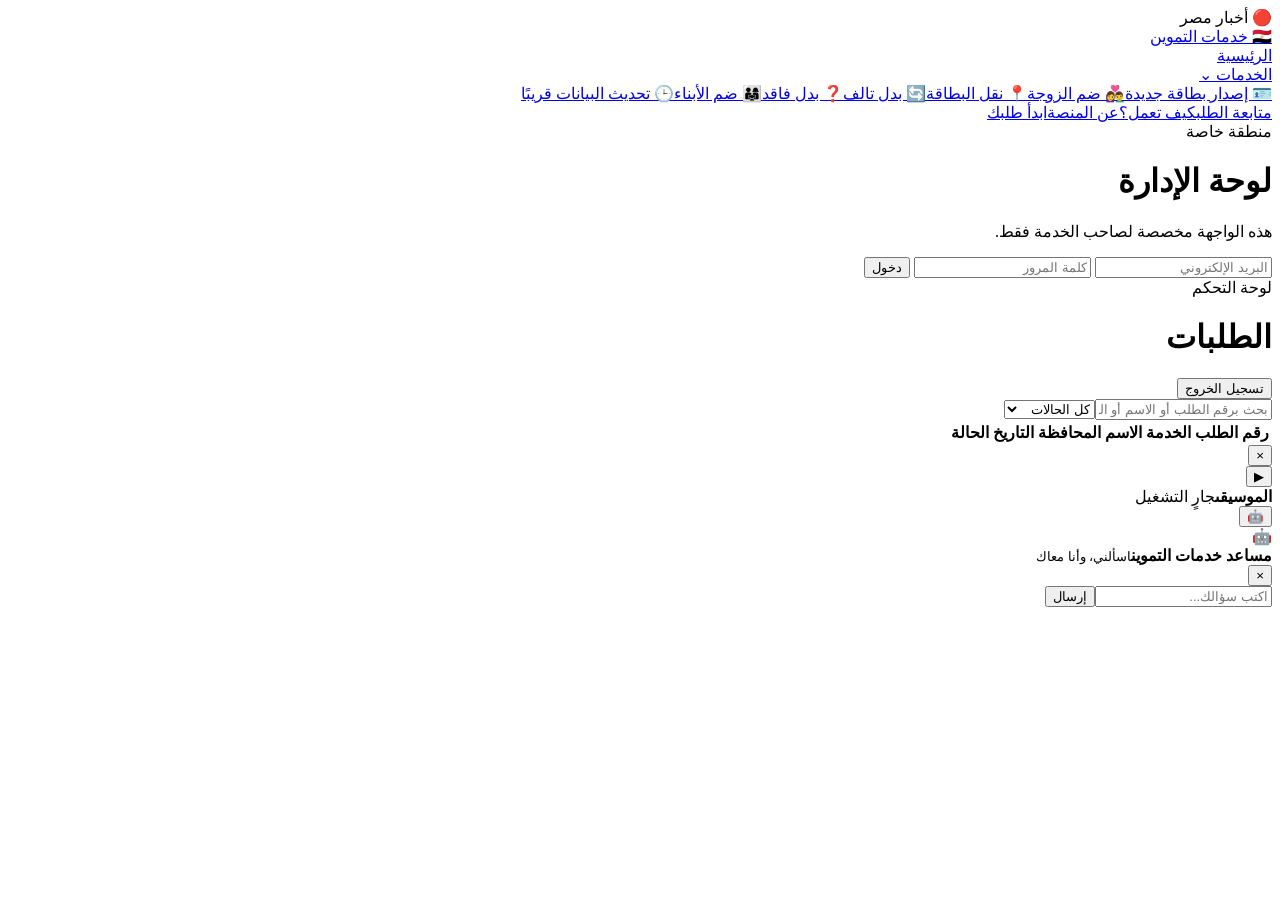
==== admin.html @ 3c785cfc "Add files via upload" ====
<!doctype html>
<html lang="ar" dir="rtl">
<head><meta charset="UTF-8"><meta name="viewport" content="width=device-width,initial-scale=1"><title>لوحة الإدارة | خدمات التموين</title><link rel="stylesheet" href="css/style.css"></head>
<body><div class="news-ticker"><div class="news-label">🔴 أخبار مصر</div><div class="news-viewport"><div id="newsTrack" class="news-track"></div></div></div><nav class="site-main-nav"><div class="nav-inner"><a class="brand-mini" href="index.html">🇪🇬 خدمات التموين</a><div class="nav-links"><a href="index.html">الرئيسية</a><div class="nav-dropdown"><a href="services.html" class="nav-services-link">الخدمات <span class="nav-chevron">⌄</span></a><div class="services-menu" aria-label="قائمة الخدمات"><a href="request.html?service=new-card">🪪 إصدار بطاقة جديدة</a><a href="request.html?service=add-wife">👩‍❤️‍👨 ضم الزوجة</a><a href="request.html?service=transfer">📍 نقل البطاقة</a><a href="request.html?service=damaged">🔄 بدل تالف</a><a href="request.html?service=lost">❓ بدل فاقد</a><a href="request.html?service=children">👨‍👩‍👧 ضم الأبناء</a><a href="services.html#update-data">🕒 تحديث البيانات <span class="soon-mini">قريبًا</span></a></div></div><a href="track.html">متابعة الطلب</a><a href="index.html#steps">كيف تعمل؟</a><a href="index.html#about">عن المنصة</a><a class="nav-cta" href="request.html">ابدأ طلبك</a></div></div></nav><main class="page"><div class="container">
  <div id="loginPanel" class="auth-card">
    <span class="eyebrow">منطقة خاصة</span><h1>لوحة الإدارة</h1><p>هذه الواجهة مخصصة لصاحب الخدمة فقط.</p>
    <input id="adminEmail" type="email" placeholder="البريد الإلكتروني" autocomplete="username">
    <input id="adminPassword" type="password" placeholder="كلمة المرور" autocomplete="current-password">
    <button id="loginBtn" class="btn btn-primary btn-full">دخول</button>
    <div id="loginMsg" class="form-message"></div>
  </div>
  <div id="dashboard" class="hidden">
    <div class="dashboard-head"><div><span class="eyebrow">لوحة التحكم</span><h1>الطلبات</h1></div><button id="logoutBtn" class="btn btn-outline">تسجيل الخروج</button></div>
    <div id="stats" class="stats"></div>
    <div class="toolbar"><input id="searchOrders" placeholder="بحث برقم الطلب أو الاسم أو الهاتف"><select id="statusFilter"><option value="">كل الحالات</option><option value="new">جديد</option><option value="reviewing">قيد المراجعة</option><option value="completed">مكتمل</option><option value="rejected">مرفوض</option></select></div>
    <div class="table-wrap"><table><thead><tr><th>رقم الطلب</th><th>الخدمة</th><th>الاسم</th><th>المحافظة</th><th>التاريخ</th><th>الحالة</th><th></th></tr></thead><tbody id="ordersBody"></tbody></table></div>
    <div id="orderDetails" class="modal hidden"><div class="modal-box"><button id="closeModal" class="modal-close">×</button><div id="detailsContent"></div></div></div>
  </div>
</div></main>
<script src="js/config.js"></script><script src="js/location-data.js"></script><script src="js/app.js"></script><script src="js/admin.js"></script>



<div class="music-player" id="musicPlayer"><button id="musicToggle" class="music-toggle" type="button">▶</button><div class="music-meta"><strong>الموسيقى</strong><span id="musicState">جارٍ التشغيل</span></div><audio id="siteMusic" preload="auto" loop><source src="assets/music.mp3" type="audio/mpeg"></audio></div><script src="js/music.js"></script><script src="js/news.js"></script><script src="js/site-info.js"></script><button class="chatbot-launch" id="chatbotLaunch" aria-label="افتح مساعد خدمات التموين" aria-expanded="false"><span class="bot-avatar" aria-hidden="true">🤖</span><span class="bot-pulse"></span></button><section class="chatbot-panel" id="chatbotPanel"><div class="chatbot-head"><div class="chatbot-title"><span class="chatbot-mini-avatar">🤖</span><div><strong>مساعد خدمات التموين</strong><small>اسألني، وأنا معاك</small></div></div><button id="chatbotClose" type="button">×</button></div><div id="chatbotMessages" class="chatbot-messages"></div><form id="chatbotForm" class="chatbot-form"><input id="chatbotInput" placeholder="اكتب سؤالك..." autocomplete="off"><button type="submit">إرسال</button></form></section><script src="js/chatbot.js"></script><script src="js/announcement.js"></script><script src="js/site-nav.js"></script></body></html>
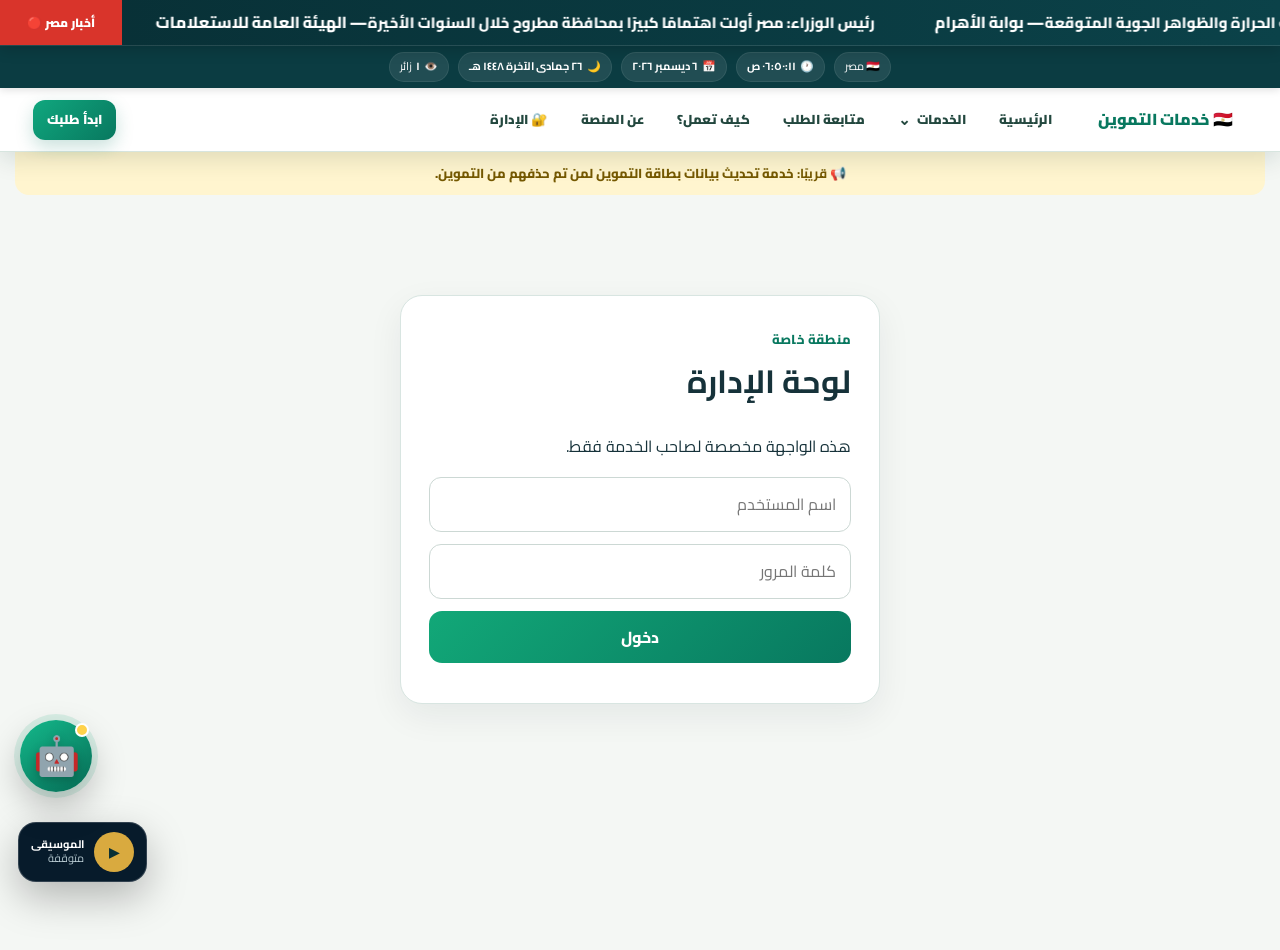
==== commit 9daf4e7d: "Add files via upload" ====
--- a/admin.html
+++ b/admin.html
@@ -1,10 +1,10 @@
 <!doctype html>
 <html lang="ar" dir="rtl">
 <head><meta charset="UTF-8"><meta name="viewport" content="width=device-width,initial-scale=1"><title>لوحة الإدارة | خدمات التموين</title><link rel="stylesheet" href="css/style.css"></head>
-<body><div class="news-ticker"><div class="news-label">🔴 أخبار مصر</div><div class="news-viewport"><div id="newsTrack" class="news-track"></div></div></div><nav class="site-main-nav"><div class="nav-inner"><a class="brand-mini" href="index.html">🇪🇬 خدمات التموين</a><div class="nav-links"><a href="index.html">الرئيسية</a><div class="nav-dropdown"><a href="services.html" class="nav-services-link">الخدمات <span class="nav-chevron">⌄</span></a><div class="services-menu" aria-label="قائمة الخدمات"><a href="request.html?service=new-card">🪪 إصدار بطاقة جديدة</a><a href="request.html?service=add-wife">👩‍❤️‍👨 ضم الزوجة</a><a href="request.html?service=transfer">📍 نقل البطاقة</a><a href="request.html?service=damaged">🔄 بدل تالف</a><a href="request.html?service=lost">❓ بدل فاقد</a><a href="request.html?service=children">👨‍👩‍👧 ضم الأبناء</a><a href="services.html#update-data">🕒 تحديث البيانات <span class="soon-mini">قريبًا</span></a></div></div><a href="track.html">متابعة الطلب</a><a href="index.html#steps">كيف تعمل؟</a><a href="index.html#about">عن المنصة</a><a class="nav-cta" href="request.html">ابدأ طلبك</a></div></div></nav><main class="page"><div class="container">
+<body><div class="news-ticker"><div class="news-label">🔴 أخبار مصر</div><div class="news-viewport"><div id="newsTrack" class="news-track"></div></div></div><nav class="site-main-nav"><div class="nav-inner"><a class="brand-mini" href="index.html">🇪🇬 خدمات التموين</a><div class="nav-links"><a href="index.html">الرئيسية</a><div class="nav-dropdown"><a href="services.html" class="nav-services-link">الخدمات <span class="nav-chevron">⌄</span></a><div class="services-menu" aria-label="قائمة الخدمات"><a href="request.html?service=new-card">🪪 إصدار بطاقة جديدة</a><a href="request.html?service=add-wife">👩‍❤️‍👨 ضم الزوجة</a><a href="request.html?service=transfer">📍 نقل البطاقة</a><a href="request.html?service=damaged">🔄 بدل تالف</a><a href="request.html?service=lost">❓ بدل فاقد</a><a href="request.html?service=children">👨‍👩‍👧 ضم الأبناء</a><a href="services.html#update-data">🕒 تحديث البيانات <span class="soon-mini">قريبًا</span></a></div></div><a href="track.html">متابعة الطلب</a><a href="index.html#steps">كيف تعمل؟</a><a href="index.html#about">عن المنصة</a><a class="admin-login-link" href="admin.html" title="دخول الإدارة">🔐 الإدارة</a><a class="nav-cta" href="request.html">ابدأ طلبك</a></div></div></nav><main class="page"><div class="container">
   <div id="loginPanel" class="auth-card">
     <span class="eyebrow">منطقة خاصة</span><h1>لوحة الإدارة</h1><p>هذه الواجهة مخصصة لصاحب الخدمة فقط.</p>
-    <input id="adminEmail" type="email" placeholder="البريد الإلكتروني" autocomplete="username">
+    <input id="adminUsername" type="text" placeholder="اسم المستخدم" autocomplete="username">
     <input id="adminPassword" type="password" placeholder="كلمة المرور" autocomplete="current-password">
     <button id="loginBtn" class="btn btn-primary btn-full">دخول</button>
     <div id="loginMsg" class="form-message"></div>
--- a/css/style.css
+++ b/css/style.css
@@ -0,0 +1,158 @@
+@import url('https://fonts.googleapis.com/css2?family=Cairo:wght@400;500;600;700;800&display=swap');
+:root{--navy:#082f35;--navy2:#0f4a50;--green:#12a878;--green2:#08785f;--gold:#d9aa3f;--red:#c93b35;--bg:#f4f7f4;--text:#16323a;--muted:#63777b;--line:#d8e5e1;--white:#fff;--cream:#fbf8ef;--mint:#e6f5ef}
+*{box-sizing:border-box}html{scroll-behavior:smooth}body{margin:0;font-family:Cairo,Arial,sans-serif;color:var(--text);background:var(--bg);line-height:1.8}a{text-decoration:none;color:inherit}.container{width:min(1120px,92%);margin:auto}.topbar{background:var(--navy);color:#fff;position:sticky;top:0;z-index:20;box-shadow:0 4px 20px #0002}.nav{min-height:72px;display:flex;align-items:center;justify-content:space-between;gap:20px}.brand{display:flex;align-items:center;gap:10px;font-weight:800;font-size:20px}.brand-mark{width:38px;height:38px;border-radius:12px;background:var(--gold);color:var(--navy);display:grid;place-items:center;font-weight:900}.nav nav{display:flex;gap:22px;align-items:center;font-size:14px}.nav nav a{opacity:.9}.admin-link{border:1px solid #ffffff44;padding:5px 12px;border-radius:999px}.hero{background:linear-gradient(135deg,var(--navy),#0b3449);color:#fff;padding:82px 0 70px;overflow:hidden}.hero-grid{display:grid;grid-template-columns:1.2fr .8fr;gap:60px;align-items:center}.eyebrow{display:inline-block;color:var(--green2);font-weight:800;font-size:13px;letter-spacing:.2px}.hero .eyebrow{color:var(--gold)}h1,h2,h3,p{margin-top:0}.hero h1{font-size:clamp(34px,5vw,62px);line-height:1.25;margin:15px 0}.hero h1 strong{color:var(--gold)}.hero p{font-size:18px;color:#d8e5eb;max-width:650px}.hero-actions{display:flex;gap:12px;margin:28px 0}.btn{border:0;border-radius:13px;padding:12px 22px;font:inherit;font-weight:800;cursor:pointer;display:inline-flex;justify-content:center;align-items:center;gap:8px}.btn-primary{background:var(--green);color:#fff}.btn-primary:hover{background:var(--green2)}.btn-outline{background:transparent;color:inherit;border:1px solid #ffffff66}.btn-light{background:#fff;color:var(--navy)}.btn-full{width:100%}.trust-row{display:flex;gap:20px;flex-wrap:wrap;color:#b9ccd5;font-size:13px}.hero-card{min-height:350px;border:1px solid #ffffff25;border-radius:30px;background:linear-gradient(145deg,#ffffff12,#ffffff05);padding:45px;position:relative;display:grid;place-items:center;box-shadow:0 30px 80px #0003}.card-glow{position:absolute;width:230px;height:230px;border-radius:50%;background:#f5c40025;filter:blur(25px)}.mini-card{width:280px;height:175px;border-radius:20px;background:linear-gradient(135deg,#4eaf43,#146d36);padding:25px;transform:rotate(-7deg);box-shadow:0 25px 45px #0005;z-index:1}.mini-chip{width:42px;height:32px;border-radius:7px;background:#e4bd58;margin-bottom:25px}.mini-title{font-weight:800}.mini-lines{display:flex;gap:5px;margin-top:18px}.mini-lines i{height:5px;width:40px;background:#ffffff66;border-radius:10px}.hero-stat{position:absolute;background:#fff;color:var(--navy);padding:10px 18px;border-radius:14px;display:flex;flex-direction:column;line-height:1.3;box-shadow:0 12px 35px #0003}.hero-stat b{font-size:24px;color:var(--green2)}.hero-stat:nth-of-type(3){right:15px;bottom:55px}.hero-stat:nth-of-type(4){left:15px;top:55px}.section{padding:80px 0}.section-soft{background:#eef4f1}.section-head{display:flex;justify-content:space-between;align-items:end;margin-bottom:30px}.section-head h2,.page-title h1{font-size:36px;margin:5px 0}.section-head p{color:var(--muted)}.centered{display:block;text-align:center}.services-grid{display:grid;grid-template-columns:repeat(3,1fr);gap:18px}.service-card{background:#fff;border:1px solid var(--line);border-radius:22px;padding:25px;box-shadow:0 10px 30px #1231;transition:.2s;display:flex;flex-direction:column}.service-card:hover{transform:translateY(-5px);box-shadow:0 18px 40px #1232}.service-icon{width:58px;height:58px;border-radius:18px;background:#eaf5ed;display:grid;place-items:center;font-size:28px;margin-bottom:15px}.service-card h3{font-size:20px;margin-bottom:5px}.service-card p{color:var(--muted);font-size:14px;min-height:55px}.service-link{color:var(--green2);font-weight:800;margin-top:auto}.service-link span{margin-right:7px}.steps{display:grid;grid-template-columns:repeat(4,1fr);gap:20px}.step{background:#fff;border:1px solid var(--line);padding:25px;border-radius:20px}.step>b{width:44px;height:44px;border-radius:50%;display:grid;place-items:center;background:var(--navy);color:var(--gold);font-size:20px}.step h3{margin:14px 0 5px}.step p{color:var(--muted);font-size:14px}.cta{padding:40px 0;background:var(--green2);color:#fff}.cta-inner{display:flex;justify-content:space-between;align-items:center}.cta h2{margin:4px 0}.page{padding:60px 0;min-height:calc(100vh - 145px)}.page-title{margin-bottom:30px}.page-title p{color:var(--muted)}.narrow{max-width:820px}.form-card,.auth-card,.track-box,.result-card{background:#fff;border:1px solid var(--line);border-radius:22px;padding:28px;box-shadow:0 12px 35px #1231}.form-grid{display:grid;grid-template-columns:1fr 1fr;gap:18px}label{display:block;font-weight:700;font-size:14px;margin-bottom:18px}input,select,textarea{display:block;width:100%;border:1px solid #ccd8d4;border-radius:12px;padding:12px 14px;font:inherit;margin-top:7px;outline:none;background:#fff}input:focus,select:focus,textarea:focus{border-color:var(--green);box-shadow:0 0 0 3px #43a04718}.upload-box{border:2px dashed #bfd0c9;border-radius:18px;padding:20px;margin:8px 0 20px;display:grid;grid-template-columns:auto 1fr;gap:12px;align-items:center}.upload-icon{font-size:32px}.upload-box p{margin:0;color:var(--muted);font-size:12px}.upload-box input{grid-column:1/-1}.file-list{grid-column:1/-1;display:flex;gap:7px;flex-wrap:wrap}.file-list span{background:#eef5f1;border-radius:8px;padding:4px 9px;font-size:12px}.notice{background:#fff9df;border:1px solid #f0dd7a;border-radius:12px;padding:10px 14px;font-size:12px;margin-bottom:18px}.form-message{margin-top:12px;text-align:center;font-weight:700}.error{color:var(--red)}.success{color:var(--green2)}.track-box{display:grid;grid-template-columns:1fr auto;gap:10px;margin-bottom:20px}.track-box input{margin:0}.result-top,.dashboard-head{display:flex;justify-content:space-between;align-items:center}.result-top h2{margin:0}.status{padding:5px 12px;border-radius:999px;font-size:12px;font-weight:800}.status.new{background:#fff4cc;color:#8c6800}.status.reviewing{background:#e6f0ff;color:#245a9e}.status.completed{background:#e4f6e8;color:#1d7330}.status.rejected{background:#ffe7e4;color:#9d3028}.details-grid{display:grid;grid-template-columns:repeat(2,1fr);gap:14px;margin:25px 0}.details-grid div{background:#f7faf8;border:1px solid var(--line);padding:12px;border-radius:12px}.details-grid small{display:block;color:var(--muted)}.details-grid b{display:block;margin-top:3px}.timeline{display:flex;gap:10px;justify-content:space-between;border-top:3px solid #dbe5e0;padding-top:15px}.timeline span{color:#9aa8a3;font-size:13px}.timeline span.active{color:var(--green2);font-weight:800}.muted{color:var(--muted)}.empty{text-align:center;padding:30px;color:var(--muted)}.auth-card{max-width:480px;margin:40px auto}.auth-card input{margin-bottom:12px}.stats{display:grid;grid-template-columns:repeat(4,1fr);gap:15px;margin:25px 0}.stats div{background:#fff;border:1px solid var(--line);border-radius:18px;padding:18px}.stats b{display:block;font-size:30px;color:var(--green2)}.stats span{color:var(--muted);font-size:13px}.toolbar{display:flex;gap:10px;margin-bottom:15px}.toolbar input{margin:0}.toolbar select{width:190px;margin:0}.table-wrap{overflow:auto;background:#fff;border:1px solid var(--line);border-radius:18px}table{width:100%;border-collapse:collapse;min-width:780px}th,td{padding:13px;border-bottom:1px solid var(--line);text-align:right;font-size:13px}th{background:#f3f7f5}.status-select{margin:0;padding:7px;border-radius:8px;width:auto}.small-btn{border:0;background:var(--navy);color:#fff;border-radius:8px;padding:6px 11px;cursor:pointer}.modal{position:fixed;inset:0;background:#06141dcc;display:grid;place-items:center;padding:20px;z-index:50}.modal-box{width:min(760px,100%);max-height:90vh;overflow:auto;background:#fff;border-radius:22px;padding:30px;position:relative}.modal-close{position:absolute;left:18px;top:12px;border:0;background:#eef2f0;border-radius:50%;font-size:24px;width:38px;height:38px;cursor:pointer}.detail-note{background:#f7faf8;padding:14px;border-radius:12px;margin-top:12px}.hidden{display:none!important}.footer-inner{padding:25px 0;color:var(--muted);font-size:12px;display:flex;justify-content:space-between}
+@media(max-width:800px){.hero-grid{grid-template-columns:1fr}.hero-card{min-height:260px}.services-grid{grid-template-columns:1fr 1fr}.steps{grid-template-columns:1fr 1fr}.nav nav{gap:9px}.nav nav a:nth-child(3){display:none}.section-head,.cta-inner{display:block}.cta .btn{margin-top:15px}.stats{grid-template-columns:1fr 1fr}}
+@media(max-width:560px){.nav{min-height:62px}.brand{font-size:16px}.brand-mark{width:34px;height:34px}.nav nav{font-size:12px}.hero{padding:55px 0}.hero h1{font-size:36px}.hero p{font-size:15px}.services-grid,.steps,.form-grid,.details-grid{grid-template-columns:1fr}.section{padding:55px 0}.section-head h2,.page-title h1{font-size:29px}.track-box{grid-template-columns:1fr}.toolbar{display:block}.toolbar>*{width:100%!important;margin-bottom:8px!important}.footer-inner{display:block}.footer-inner span{display:block;margin:5px 0}.upload-box{grid-template-columns:auto 1fr}}
+.attachments-title{margin:8px 0 14px}.attachments-title h3{margin:0 0 3px}.attachments-title p{margin:0;color:var(--muted);font-size:12px}.required-uploads{display:grid;grid-template-columns:1fr 1fr;gap:14px;margin-bottom:18px}.upload-card{border:1px solid #cfdcd6;border-radius:16px;padding:18px;background:#f9fbfa;display:flex;flex-direction:column;gap:5px;cursor:pointer}.upload-card>span{font-size:27px}.upload-card strong{font-size:14px}.upload-card small{color:var(--muted);font-weight:400}.music-player{position:fixed;left:18px;bottom:18px;z-index:100;background:#071b2b;color:#fff;border:1px solid #ffffff2b;border-radius:18px;padding:9px 12px;display:flex;align-items:center;gap:10px;box-shadow:0 15px 40px #0004;direction:rtl}.music-toggle{border:0;width:40px;height:40px;border-radius:50%;background:var(--gold);color:var(--navy);font-weight:900;cursor:pointer}.music-toggle.playing{background:var(--green);color:#fff}.music-meta{display:flex;flex-direction:column;line-height:1.25;font-size:11px}.music-meta span{color:#b8cbd2}@media(max-width:560px){.required-uploads{grid-template-columns:1fr}.music-player{left:10px;bottom:10px}}
+/* ===== V5 UI polish ===== */
+.news-ticker,.news-ticker *{font-size:16px!important}
+.news-ticker{overflow:hidden;white-space:nowrap;direction:rtl}
+.news-ticker-track{display:inline-flex;width:max-content;animation:newsTicker 55s linear infinite;will-change:transform}
+.news-ticker:hover .news-ticker-track{animation-play-state:paused!important}
+@keyframes newsTicker{from{transform:translateX(-100%)}to{transform:translateX(100vw)}}
+.news-ticker-item{margin-left:42px;cursor:pointer}
+.news-ticker-item:hover{text-decoration:underline}
+.location-search-wrap{margin:-4px 0 18px;position:relative}
+.location-search-wrap label{margin-bottom:0}
+.location-search-wrap input{padding-right:42px}
+.location-search-icon{position:absolute;right:14px;top:39px;font-size:18px;color:var(--muted)}
+.location-hint{font-size:11px;color:var(--muted);margin-top:5px}
+.field-error{border-color:#df3b2f!important;box-shadow:0 0 0 3px #df3b2f18!important}
+.required-mark{color:#df3b2f;margin-right:3px}
+.validation-modal{position:fixed;inset:0;background:#06141dcc;z-index:300;display:grid;place-items:center;padding:20px}
+.validation-modal-box{background:#fff;width:min(520px,100%);border-radius:22px;padding:28px;box-shadow:0 30px 80px #0006}
+.validation-modal-box h2{margin:0 0 8px;color:var(--navy)}
+.validation-list{background:#fff5f3;border:1px solid #ffd2cc;border-radius:14px;padding:12px 28px;margin:15px 0}
+.validation-list li{margin:4px 0}
+.validation-close{width:100%;border:0;border-radius:12px;background:var(--navy);color:#fff;padding:11px;font:inherit;font-weight:800;cursor:pointer}
+
+/* V6 theme + clearer hero */
+.hero{background:radial-gradient(circle at 15% 20%,#12a87822,transparent 28%),linear-gradient(135deg,#062a31 0%,#0a4048 55%,#0d5960 100%)}
+.hero-card{background:linear-gradient(145deg,#ffffff12,#ffffff06);border-color:#ffffff2b}
+.hero-visual{min-height:420px;padding:12px;overflow:hidden}
+.hero-illustration{width:100%;height:auto;display:block;filter:drop-shadow(0 20px 30px #0004)}
+.visual-badge{position:absolute;background:#fff;color:var(--navy);padding:12px 18px;border-radius:16px;display:flex;flex-direction:column;line-height:1.25;box-shadow:0 14px 35px #0003;z-index:4}
+.visual-badge b{font-size:24px;color:var(--green2)} .visual-badge span{font-size:12px}
+.badge-one{right:18px;top:24px}.badge-two{left:18px;bottom:28px}
+.btn-primary{background:linear-gradient(135deg,var(--green),var(--green2))}
+.section-soft{background:#eaf4f0}
+.conditional-section{border:1px solid #cfe3db;background:#f3fbf7;border-radius:18px;padding:18px;margin:4px 0 22px}
+.conditional-head{display:flex;gap:12px;align-items:flex-start;margin-bottom:15px}
+.conditional-head>span{font-size:30px}.conditional-head h3{margin:0}.conditional-head p{margin:2px 0 0;color:var(--muted);font-size:12px}
+.wife-uploads{grid-template-columns:1fr 1fr!important}
+.datalist-note{font-size:11px;color:var(--muted)}
+.hidden{display:none!important}
+@media(max-width:760px){.hero-grid{grid-template-columns:1fr}.hero-card{min-height:360px}.hero-visual{order:-1}.services-grid{grid-template-columns:1fr}.steps{grid-template-columns:1fr 1fr}.section-head,.cta-inner{align-items:flex-start;flex-direction:column;gap:12px}.wife-uploads{grid-template-columns:1fr!important}}
+@media(max-width:520px){.steps{grid-template-columns:1fr}.hero-visual{min-height:320px}.visual-badge{padding:9px 12px}.visual-badge b{font-size:20px}}
+
+
+/* ===== V18 AUTHORITATIVE UI / HEADER ===== */
+:root{--header-news:46px;--header-info:42px;--header-nav:64px;--header-total:152px;scroll-padding-top:var(--header-total)}
+html,body{min-height:100%;overflow-x:hidden}
+body{padding-top:var(--header-total)!important}
+
+/* Fixed global chrome */
+.news-ticker{position:fixed!important;top:0!important;left:0!important;right:0!important;height:var(--header-news)!important;z-index:2147483000!important;display:flex!important;align-items:center!important;direction:ltr!important;overflow:hidden!important;background:linear-gradient(90deg,#082f35,#0b4249)!important;border-bottom:1px solid rgba(255,255,255,.12)!important;box-shadow:0 3px 15px rgba(0,0,0,.18)!important}
+.news-label{height:100%!important;min-width:122px!important;flex:0 0 auto!important;display:flex!important;align-items:center!important;justify-content:center!important;background:#d9342b!important;color:#fff!important;padding:0 14px!important;font-size:12px!important;font-weight:900!important;z-index:3!important}
+.news-viewport{height:100%!important;min-width:0!important;flex:1 1 auto!important;display:flex!important;align-items:center!important;overflow:hidden!important;direction:ltr!important}
+.news-track{display:flex!important;align-items:center!important;flex-wrap:nowrap!important;width:max-content!important;min-width:max-content!important;white-space:nowrap!important;direction:ltr!important;animation:none!important;will-change:transform!important;transform:translate3d(0,0,0)!important}
+.news-item{direction:rtl!important;display:inline-flex!important;align-items:center!important;flex:0 0 auto!important;color:#fff!important;font-size:15px!important;font-weight:800!important;padding:0 30px!important;white-space:nowrap!important;text-decoration:none!important;cursor:pointer!important;transition:color .15s ease!important}
+.news-item:hover{color:#ffd35a!important;text-decoration:underline!important}
+
+.site-info-bar{position:fixed!important;top:var(--header-news)!important;left:0!important;right:0!important;height:var(--header-info)!important;z-index:2147482999!important;display:flex!important;align-items:center!important;background:#0b3c42!important;color:#fff!important;box-shadow:0 2px 8px rgba(0,0,0,.12)!important}
+.site-info-inner{width:100%!important;height:100%!important;max-width:1250px!important;margin:auto!important;display:flex!important;align-items:center!important;justify-content:center!important;gap:9px!important;overflow:hidden!important;white-space:nowrap!important}
+.site-info-inner span{display:inline-flex!important;align-items:center!important;gap:4px!important;background:rgba(255,255,255,.09)!important;border:1px solid rgba(255,255,255,.08)!important;border-radius:999px!important;padding:4px 10px!important;font-size:11px!important}
+
+.site-main-nav{position:fixed!important;top:calc(var(--header-news) + var(--header-info))!important;left:0!important;right:0!important;width:100%!important;height:var(--header-nav)!important;z-index:2147482998!important;background:rgba(255,255,255,.98)!important;backdrop-filter:blur(14px)!important;-webkit-backdrop-filter:blur(14px)!important;border-bottom:1px solid #d7e5df!important;box-shadow:0 7px 24px rgba(5,44,38,.13)!important}
+.site-main-nav .nav-inner{height:100%!important;max-width:1250px!important;margin:auto!important;padding:0 18px!important;display:flex!important;align-items:center!important;gap:18px!important}
+.site-main-nav .brand-mini{font-size:16px!important;font-weight:900!important;color:#08785f!important;white-space:nowrap!important;flex:0 0 auto!important}
+.site-main-nav .nav-links{display:flex!important;align-items:center!important;gap:5px!important;flex:1 1 auto!important;min-width:0!important;overflow-x:auto!important;overflow-y:hidden!important;scrollbar-width:none!important}
+.site-main-nav .nav-links::-webkit-scrollbar{display:none!important}
+.site-main-nav a{display:inline-flex!important;align-items:center!important;justify-content:center!important;min-height:40px!important;padding:7px 14px!important;border-radius:12px!important;color:#23483f!important;font-size:13px!important;font-weight:900!important;text-decoration:none!important;white-space:nowrap!important;flex:0 0 auto!important;transition:all .18s ease!important}
+.site-main-nav a:hover{background:#e7f5ef!important;color:#08785f!important;transform:translateY(-1px)!important}
+.site-main-nav a.nav-cta{margin-inline-start:auto!important;background:linear-gradient(135deg,#10a77e,#08785f)!important;color:#fff!important;box-shadow:0 7px 18px rgba(8,120,95,.22)!important}
+.site-main-nav a.nav-cta:hover{background:#066b55!important;color:#fff!important}
+
+/* Announcement stays visible below the fixed navigation */
+.site-announcement{position:relative!important;z-index:1!important;max-width:1250px!important;margin:0 auto!important;padding:10px 15px!important;border-radius:0 0 14px 14px!important;background:#fff5cf!important;color:#755900!important;text-align:center!important;font-size:13px!important;font-weight:800!important}
+
+.service-hidden-field{display:none!important}
+
+/* Service request page — same visual language on every service */
+.request-card{max-width:980px!important;margin:24px auto 60px!important;background:rgba(255,255,255,.98)!important;border:1px solid #d7e5df!important;border-radius:28px!important;padding:30px!important;box-shadow:0 18px 55px rgba(8,47,53,.10)!important;position:relative!important;overflow:hidden!important}
+.request-card:before{content:"";display:block;position:absolute;top:0;right:0;left:0;height:5px;background:linear-gradient(90deg,#d9aa3f,#10a77e,#08785f)!important}
+#serviceHeader{padding:8px 4px 24px!important;border-bottom:1px solid #e3ece8!important;margin-bottom:22px!important}
+#serviceHeader .eyebrow{font-size:12px!important;font-weight:900!important;color:#08785f!important;background:#e8f6f1!important;padding:5px 10px!important;border-radius:999px!important}
+#serviceHeader h1{font-size:clamp(25px,4vw,38px)!important;color:#082f35!important;margin:12px 0 5px!important;line-height:1.35!important}
+#serviceHeader p{margin:0!important;color:#63777b!important;font-size:14px!important}
+.conditional-section{box-shadow:0 8px 22px rgba(8,120,95,.05)!important}
+
+/* Floating assistant */
+.chatbot-launch{position:fixed!important;left:20px!important;bottom:22px!important;width:72px!important;height:72px!important;border:0!important;border-radius:50%!important;background:linear-gradient(145deg,#14b98b,#066b55)!important;color:#fff!important;display:grid!important;place-items:center!important;cursor:pointer!important;z-index:2147483001!important;box-shadow:0 15px 35px rgba(0,0,0,.25),0 0 0 6px rgba(18,168,120,.12)!important;transition:transform .2s ease,box-shadow .2s ease!important}
+.chatbot-launch:hover{transform:translateY(-4px) scale(1.04)!important;box-shadow:0 20px 42px rgba(0,0,0,.28),0 0 0 8px rgba(18,168,120,.14)!important}
+.bot-avatar{font-size:38px!important;line-height:1!important;filter:drop-shadow(0 3px 4px rgba(0,0,0,.2))!important}
+.bot-pulse{position:absolute!important;right:3px!important;top:3px!important;width:14px!important;height:14px!important;border-radius:50%!important;background:#ffd24a!important;border:2px solid #fff!important;animation:botPulse 1.8s infinite!important}
+@keyframes botPulse{0%,100%{box-shadow:0 0 0 0 rgba(255,210,74,.5)}50%{box-shadow:0 0 0 8px rgba(255,210,74,0)}}
+.chatbot-panel{position:fixed!important;left:20px!important;bottom:108px!important;width:min(400px,calc(100vw - 40px))!important;height:min(550px,calc(100vh - 175px))!important;z-index:2147483002!important;background:#fff!important;border:1px solid #d5e4df!important;border-radius:24px!important;box-shadow:0 25px 75px rgba(0,0,0,.27)!important;display:none!important;overflow:hidden!important}
+.chatbot-panel.open{display:flex!important;flex-direction:column!important;animation:botOpen .18s ease-out!important}
+@keyframes botOpen{from{opacity:0;transform:translateY(12px) scale(.98)}to{opacity:1;transform:none}}
+.chatbot-head{background:linear-gradient(135deg,#082f35,#08785f)!important;color:#fff!important;padding:15px 16px!important;display:flex!important;align-items:center!important;justify-content:space-between!important}
+.chatbot-title{display:flex!important;align-items:center!important;gap:10px!important}.chatbot-title>div{display:flex!important;flex-direction:column!important}.chatbot-title strong{font-size:14px!important}.chatbot-title small{font-size:10px!important;opacity:.82!important}.chatbot-mini-avatar{width:40px!important;height:40px!important;border-radius:13px!important;background:#fff!important;display:grid!important;place-items:center!important;font-size:23px!important}
+.chatbot-head button{border:0!important;background:rgba(255,255,255,.12)!important;color:#fff!important;width:35px!important;height:35px!important;border-radius:10px!important;font-size:22px!important;cursor:pointer!important}
+.chatbot-messages{flex:1!important;overflow:auto!important;padding:17px!important;background:#f5faf8!important;display:flex!important;flex-direction:column!important;gap:9px!important}
+.chat-msg{max-width:88%!important;padding:10px 12px!important;border-radius:15px!important;font-size:12px!important;line-height:1.75!important;white-space:pre-wrap!important}.chat-msg.bot{align-self:flex-start!important;background:#fff!important;border:1px solid #dbe8e3!important;color:#24463f!important;border-top-right-radius:5px!important}.chat-msg.user{align-self:flex-end!important;background:#08785f!important;color:#fff!important;border-top-left-radius:5px!important}
+.chatbot-form{display:flex!important;gap:8px!important;padding:12px!important;background:#fff!important;border-top:1px solid #e0e9e5!important}.chatbot-form input{margin:0!important;flex:1!important}.chatbot-form button{border:0!important;border-radius:12px!important;background:#08785f!important;color:#fff!important;font:inherit!important;font-weight:900!important;padding:0 16px!important;cursor:pointer!important}
+
+@media(max-width:700px){
+ :root{--header-news:42px;--header-info:42px;--header-nav:60px;--header-total:144px;scroll-padding-top:144px}
+ body{padding-top:144px!important}
+ .news-label{min-width:90px!important;padding:0 8px!important;font-size:10px!important}.news-item{font-size:14px!important;padding:0 20px!important}
+ .site-info-inner{justify-content:flex-start!important;overflow-x:auto!important;padding:0 7px!important;scrollbar-width:none!important}.site-info-inner::-webkit-scrollbar{display:none!important}.site-info-inner span{font-size:10px!important}
+ .site-main-nav .nav-inner{padding:0 9px!important}.site-main-nav .brand-mini{display:none!important}.site-main-nav .nav-links{gap:3px!important}.site-main-nav a{font-size:11px!important;padding:7px 10px!important}.site-main-nav a.nav-cta{margin-inline-start:0!important}
+ .request-card{margin:15px auto 40px!important;padding:20px 15px!important;border-radius:22px!important}
+ .chatbot-launch{left:14px!important;bottom:14px!important;width:64px!important;height:64px!important}.bot-avatar{font-size:32px!important}.chatbot-panel{left:12px!important;bottom:90px!important;width:calc(100vw - 24px)!important;height:min(550px,calc(100vh - 145px))!important}
+}
+
+
+/* V19 refinements: visible news fallback, floating assistant clearance, services dropdown */
+.nav-dropdown{position:relative;display:inline-flex;align-items:center;flex:0 0 auto}
+.nav-dropdown>.nav-services-link{gap:6px}
+.nav-chevron{font-size:15px;line-height:1;transition:transform .18s ease}
+.nav-dropdown:hover .nav-chevron,.nav-dropdown:focus-within .nav-chevron{transform:rotate(180deg)}
+.services-menu{position:absolute;top:calc(100% + 8px);right:0;min-width:290px;padding:9px;background:rgba(255,255,255,.99);border:1px solid #d7e5df;border-radius:16px;box-shadow:0 18px 45px rgba(5,44,38,.18);display:flex;flex-direction:column;gap:3px;opacity:0;visibility:hidden;transform:translateY(-7px);pointer-events:none;transition:opacity .16s ease,transform .16s ease,visibility .16s ease;z-index:20}
+.nav-dropdown:hover .services-menu,.nav-dropdown:focus-within .services-menu{opacity:1;visibility:visible;transform:translateY(0);pointer-events:auto}
+.services-menu a{width:100%;justify-content:flex-start!important;min-height:38px!important;padding:7px 11px!important;border-radius:10px!important;font-size:12px!important;font-weight:800!important}
+.services-menu a:hover{transform:none!important;background:#e8f6f1!important}
+.soon-mini{margin-inline-start:auto;background:#fff1bd;color:#876400;border-radius:999px;padding:2px 7px;font-size:9px}
+.chatbot-launch{bottom:108px!important}
+.chatbot-panel{bottom:194px!important}
+@media(max-width:700px){
+  .services-menu{position:fixed;top:144px;right:8px;left:8px;min-width:0;max-height:calc(100vh - 160px);overflow:auto}
+  .chatbot-launch{bottom:96px!important;left:14px!important}
+  .chatbot-panel{bottom:174px!important}
+}
+@media(max-width:700px){
+  .nav-dropdown.open .services-menu{opacity:1;visibility:visible;transform:translateY(0);pointer-events:auto}
+  .nav-dropdown.open .nav-chevron{transform:rotate(180deg)}
+}
+
+/* V20 navigation dropdown reliability */
+.site-main-nav .nav-links{overflow:visible!important}
+.site-main-nav .nav-dropdown{z-index:2147483005!important}
+.services-menu{z-index:2147483006!important}
+@media(max-width:700px){.site-main-nav .nav-links{overflow-x:auto!important;overflow-y:visible!important}.site-main-nav .nav-dropdown{position:static!important}.services-menu{z-index:2147483006!important}}
+
+/* ADMIN ACCESS */
+.site-main-nav { overflow: visible !important; }
+.nav-inner, .nav-links, .nav-dropdown { overflow: visible !important; }
+.admin-login-link {
+  display:inline-flex; align-items:center; justify-content:center; gap:6px;
+  padding:9px 13px; border-radius:10px;
+  color:#fff !important; text-decoration:none !important;
+  background:rgba(255,255,255,.10); border:1px solid rgba(255,255,255,.20);
+  font-weight:700; white-space:nowrap; transition:.2s ease;
+}
+.admin-login-link:hover { background:rgba(255,255,255,.18); transform:translateY(-1px); }
+@media (max-width:700px){
+  .admin-login-link { padding:8px 10px; font-size:13px; }
+}
